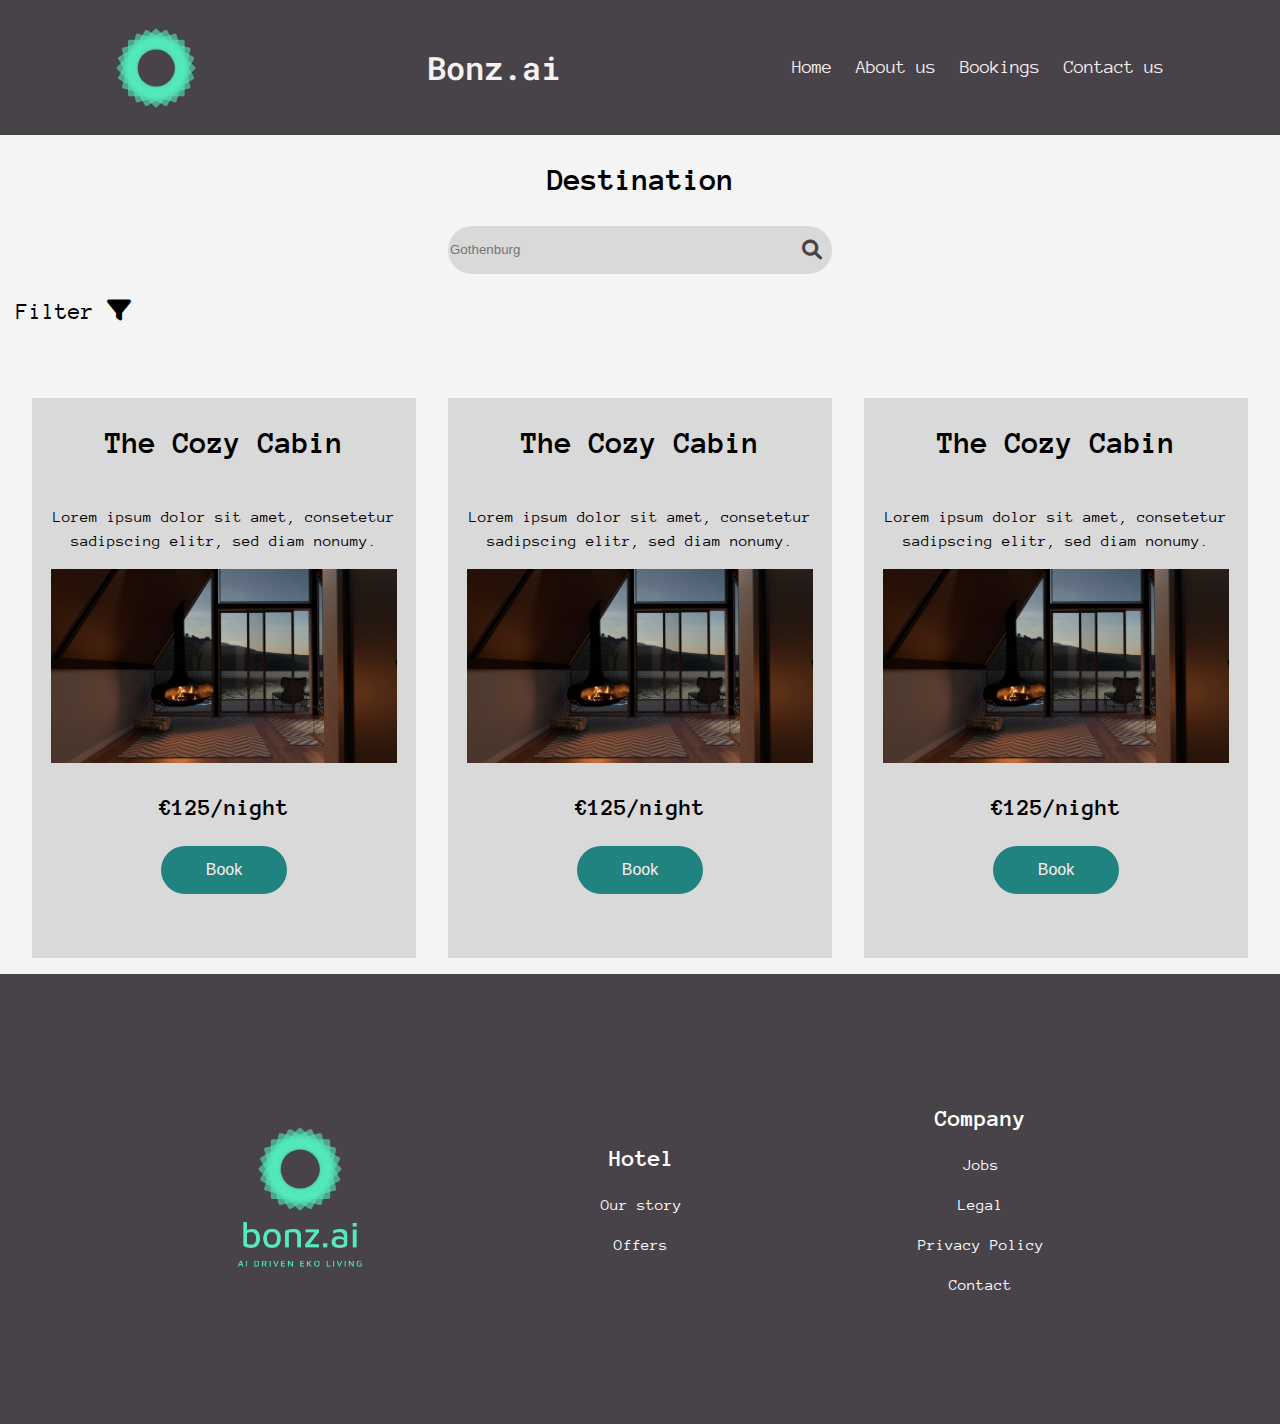
==== booking.html @ 39f3d205 "Set up booking site" ====
<!DOCTYPE html>
<html lang="en">
<head>
    <meta charset="UTF-8">
    <meta name="viewport" content="width=device-width, initial-scale=1.0">
    <title>Booking - Bonz.ai</title>
    <link rel="stylesheet" href="style.css">
    <link rel="preconnect" href="https://fonts.googleapis.com">
    <link rel="preconnect" href="https://fonts.gstatic.com" crossorigin>
    <link href="https://fonts.googleapis.com/css2?family=Anonymous+Pro:ital,wght@0,400;0,700;1,400;1,700&family=Roboto+Mono:ital,wght@0,100..700;1,100..700&display=swap" rel="stylesheet">
    <link rel="stylesheet" href="https://cdnjs.cloudflare.com/ajax/libs/font-awesome/6.0.0-beta3/css/all.min.css"></head>
<body>
    <header>
        <img src="logo/bonz.ai-logo-color-symbol.png" alt="Bonz.ai logo" class="logo">

        <h1 class="roboto-mono-font">Bonz.ai</h1>


        <section class="nav-container">

            <nav class="desktop-nav">
                <a href="#">Home</a>
                <a href="#">About us</a>
                <a href="#">Bookings</a>
                <a href="#">Contact us</a>
            </nav>

            <nav class="mobile-nav">
                <a href="#">Home</a>
                <a href="#">About us</a>
                <a href="#">Bookings</a>
                <a href="#">Contact us</a>
            </nav>

            <button class="hamburger">
                <aside class="bar"></aside>
            </button>
        </section>

    </header>

    <main>
        <section class="destination-container">

            <h1>Destination</h1>
            <aside class="booking-search-bar-container">

                <input type="text" placeholder="Gothenburg" class="booking-search-bar">
                <i class="fa fa-search search-icon"></i>
            </aside>

            
        </section>
        <section class="filter-container">
                <h2>Filter <i class="fa-solid fa-filter"></i></h2>
        </section>

        <section class="booking-container">

            <article class="booking-block">
                <h1>The Cozy Cabin</h1>
                <p>Lorem ipsum dolor sit amet, consetetur sadipscing elitr, sed diam nonumy.</p>
    
                <aside>
                    <img src="/photos/08-night.jpg" alt="Cozy cabin picture">
                    <h2>€125/night</h2>
                </aside>
                <button class="button">Book</button>
    
            </article>
            <article class="booking-block">
                <h1>The Cozy Cabin</h1>
                <p>Lorem ipsum dolor sit amet, consetetur sadipscing elitr, sed diam nonumy.</p>
    
                <aside>
                    <img src="/photos/08-night.jpg" alt="Cozy cabin picture">
                    <h2>€125/night</h2>
                </aside>
                <button class="button">Book</button>
    
            </article>
            <article class="booking-block">
                <h1>The Cozy Cabin</h1>
                <p>Lorem ipsum dolor sit amet, consetetur sadipscing elitr, sed diam nonumy.</p>
    
                <aside>
                    <img src="/photos/08-night.jpg" alt="Cozy cabin picture">
                    <h2>€125/night</h2>
                </aside>
                <button class="button">Book</button>
    
            </article>
        </section>
    </main>

    <footer>
        <img src="/logo/bonz.ai-logo-color-portrait-full.png" alt="Bonz.ai logo in footer" class="footer-logo">

        <section class="footer-hotel">

            <h1>Hotel</h1>
            <h2>Our story</h2>
            <h2>Offers</h2>

        </section>
        <section class="footer-company">

            <h1>Company</h1>
            <h2>Jobs</h2>
            <h2>Legal</h2>
            <h2>Privacy Policy</h2>
            <h2>Contact</h2>

        </section>
    </footer>
    
    <script src="script.js"></script>
</body>
</html>
---- style.css ----
html,body{
    margin: 0;
    padding: 0;
    font-family: 'Anonymous Pro', monospace;
    font-size: 16px;
    line-height: 1.5;
    background-color: #f4f4f4;
    font-weight: 400;
    font-style: normal;
    text-rendering: optimizeLegibility;
    -webkit-font-smoothing: antialiased;
    -moz-osx-font-smoothing: grayscale;
    overflow-y: scroll;
    overflow-x: hidden;
}

:root{
    --white: #F7F0F0;
    --light-green: #54EABC;
    --black: rgb(72, 67, 73);
    --black-transparent: rgba(72, 67, 73, 0.5);
    --red: #FF1F2E;
    --dark-green: #218380;
}

/* BEM */

.button{
    background-color: var(--dark-green);
    width: 60%;
    height: 3rem;
    color: var(--white);
    border-radius: 999px;
    border: none;
    font-size: 16px;
    margin-bottom: 4rem;
    cursor: pointer;
}

.booking-block{
    display: flex;
    flex-direction: column;
    align-items: center;
    justify-content: space-evenly;
    width: 90%;
    background-color: #d9d9d9;
    text-align: center;
    margin-top: 2rem;
}
.booking-block img{
    width: 90%;
    object-fit:fill
}

/* REUSABLE */

.no-gap{
    margin: 0;
    padding: 0;
    gap: 0;
}
.flex{
    display: flex;
}

.color-green{
    color: var(--light-green);
}

.margin-left-right{
    margin-left: 1rem;
    margin-right: 1rem;
}

.none{
    display: none;
}
/* HEADER */

header{
    height: 15vh;
    width:100%;
    background-color: #484349;
    display: flex;
    align-items: center;
    justify-content: space-around;

    
}

header h1{
    color: var(--white);
    font-weight: 400;
    z-index: 99;
}

.logo{
    height: 80px;
    width: 80px;
    z-index: 99;
}


.hamburger{
    position: relative;
    display: block;
    width: 45px;
    cursor: pointer;
    appearance: none;
    background: none;
    outline: none;
    border: none;
    z-index: 99;
}

.hamburger .bar, .hamburger:after, .hamburger:before{
    content:'';
    display: block;
    width: 100%;
    height:5px;
    background-color: var(--white);
    margin: 6px 0px;
    transition:0.4s;
}
.hamburger.is-active:before{
    transform: rotate(-45deg) translate(-9px, 6px);
}
.hamburger.is-active .bar{
    opacity: 0;
}
.hamburger.is-active:after{
    transform: rotate(45deg) translate(-9px, -6px);
}

.mobile-nav{
    display: block;
    position: fixed;
    top:0;
    left: 100%;
    width: 100%;
    min-height: 100vh;
    z-index: 99;
    background-color: var(--black);
    padding-top: 15vh;
    transition: 0.4s;
}
.mobile-nav.is-active{
    left: 0;
}
.mobile-nav a{
    display: block;
    text-decoration: none;
    color: var(--white);
    font-family: 'Anonymous Pro', monospace;
    text-align: center;
    padding: 8px;
    width: fit-content;
    margin: 0 auto 16px;
}
.mobile-nav a:hover{
    cursor: pointer;
    color: var(--dark-green);
    transform: 0.4s;
}

.desktop-nav{
    display: flex;
    align-items: center;
    justify-content: space-between;
    gap: 1.5rem;
    display: none;
}
.desktop-nav a{
    text-decoration: none;
    color: var(--white);
}

/* MAIN LANDINGPAGE */

.background-image{
    position: fixed;
    top:0;
    left: 0;
    width: 100%;
    height: 100vh;
    z-index: -1;

}

main{

    height: fit-content;
    width: 100%;
    display: flex;
    flex-direction: column;
    align-items: center;

    
}

.landing-page{
    background-image: url("/photos/09-night.jpg");
    background-repeat: no-repeat;
    background-size:cover;
    background-position: center;
    color: var(--white);
    width: 100%;
    height:85vh;
    text-align: center;
    display: flex;
    justify-content: space-around;
    flex-direction: column;
    align-items: center;
    z-index: 98;
}

.landing-page-title h2{
    text-shadow: -1px -1px 0 var(--black), 1px -1px 0 var(--black), -1px 1px 0 var(--black), 1px 1px 0 var(--black);
}

.button button{
    width: 100%;
    height: 100%;
}

.about-us{
    display: flex;
    flex-direction: column;
    color: var(--black);
    text-align: center;
    align-items: center;
    justify-content: space-between;
    height: 100vh;
}

/* MAIN BOOKING */

.destination-container{
    width: 100%;
    display: flex;
    flex-direction: column;
    align-items: center;
    justify-content: space-evenly;
}

.booking-search-bar-container{
    width: 60%;
    display: inline-block;
    align-items: center;
    justify-content: center;
    position: relative;
}
.booking-search-bar{
    border-radius: 9999px;
    border: none;
    background-color: #D9D9D9;
    width: 100%;
    height:3rem;
    padding-right: 40px;
    box-sizing: border-box;

}
.search-icon{
    position: absolute;
    right: 10px;
    top:50%;
    transform: translateY(-50%);
    font-size: 20px;
    pointer-events: none;
    color: var(--black);
}
.filter-container{
    display: flex;
    align-items: center;
    justify-content: flex-start;
    width: 100%;
    padding-left: 2rem;
}
.filter-container h2{
    font-weight: 400;
}

.booking-container{
    display: flex;
    flex-direction: column;
    align-items: center;
    justify-content: space-evenly;
    width: 100%;
    height: fit-content;
}


/* FOOTER */

footer{
    background-color: var(--black);
    display: flex;
    flex-direction: column;
    align-items: center;
    justify-content: space-evenly;
    color: white;
    text-align: center;
    height: 90vh;
}

.footer-logo{
    width: 20%;
}

footer h1{
    font-size: 1.5rem;
    margin-bottom: 1rem;
    font-weight: 700;
}
footer h2{
    font-size: 1rem;
    margin-bottom: 1rem;
    font-weight: 400;
}




@media screen and (min-width: 576px){
    .booking-search-bar-container{
        width: 50%;
    }
}
@media screen and (min-width: 768px){
    .booking-search-bar-container{
        width: 40%;
    }

}

@media screen and (min-width: 992px){
    header a{
        font-size: 1.2rem;
    }
    .mobile-nav, .hamburger{
        display: none;
    }
    .desktop-nav{
        display: flex;
    }
    .button{
        width: 33%;
    }
    .about-us{
        width: 60vh;
    }
    footer{
        height: 50vh;
        display: flex;
        flex-direction: row;
    }
    .footer-logo{
        width: 10%;
    }

    /* BOOKING */

    .booking-search-bar-container{
        width: 30%;
    }
    
    .booking-block{
        flex-direction: column;
        width: 30%;
        background-color: #d9d9d9;
        text-align: center;
        margin-top: 2rem;
    }
    .booking-block img{
        width: 90%;
        object-fit:fill
    }
    .booking-container{
        flex-direction: row;
        padding: 1rem;
    }
}


/* FONTS */

.anonymous-pro-regular {
    font-family: "Anonymous Pro", monospace;
    font-weight: 400;
    font-style: normal;
  }
  
  .anonymous-pro-bold {
    font-family: "Anonymous Pro", monospace;
    font-weight: 700;
    font-style: normal;
  }
  
  .anonymous-pro-regular-italic {
    font-family: "Anonymous Pro", monospace;
    font-weight: 400;
    font-style: italic;
  }
  
  .anonymous-pro-bold-italic {
    font-family: "Anonymous Pro", monospace;
    font-weight: 700;
    font-style: italic;
  }



.roboto-mono-font {
  font-family: "Roboto Mono", monospace;
  font-optical-sizing: auto;
  font-weight: 600;
  font-style: normal;
}

.material-symbols-outlined {
  font-variation-settings:
  'FILL' 0,
  'wght' 400,
  'GRAD' 0,
  'opsz' 24
}
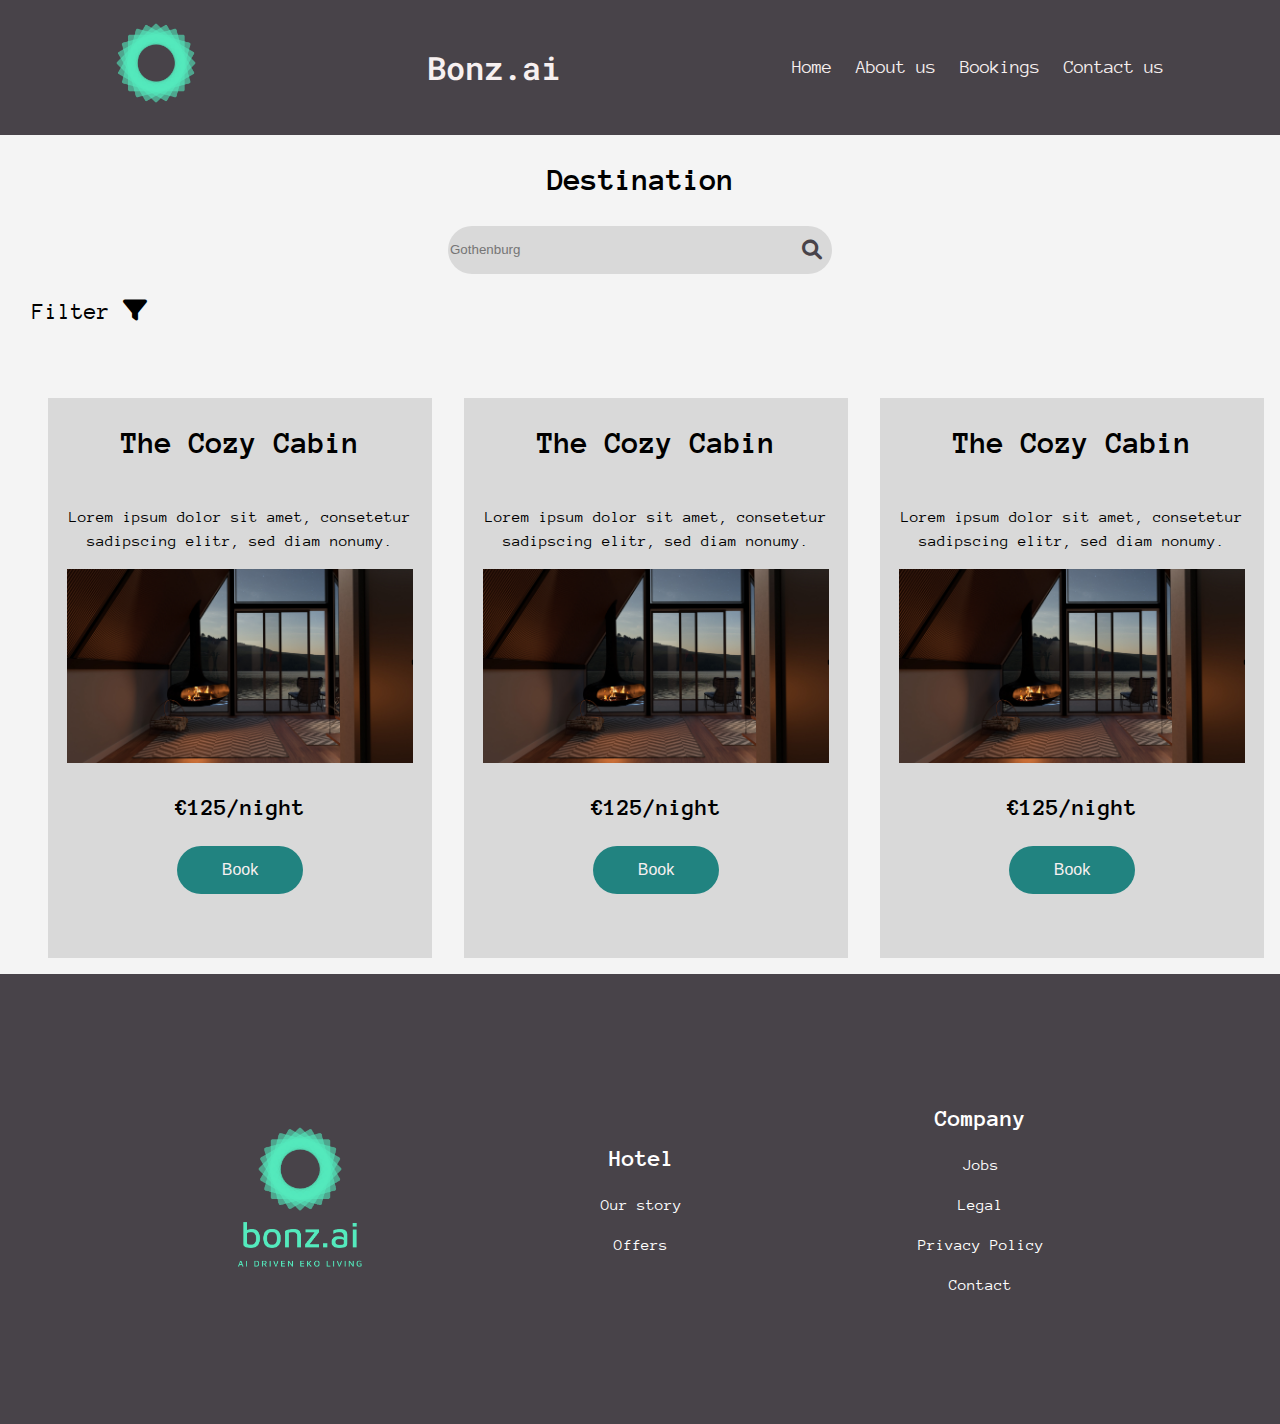
==== commit 42e6b056: "Set up basics for hotel page" ====
--- a/booking.html
+++ b/booking.html
@@ -11,7 +11,9 @@
     <link rel="stylesheet" href="https://cdnjs.cloudflare.com/ajax/libs/font-awesome/6.0.0-beta3/css/all.min.css"></head>
 <body>
     <header>
-        <img src="logo/bonz.ai-logo-color-symbol.png" alt="Bonz.ai logo" class="logo">
+        <a href="index.html">
+            <img src="logo/bonz.ai-logo-color-symbol.png" alt="Bonz.ai logo" class="logo">
+        </a>
 
         <h1 class="roboto-mono-font">Bonz.ai</h1>
 
--- a/style.css
+++ b/style.css
@@ -35,7 +35,12 @@
     font-size: 16px;
     margin-bottom: 4rem;
     cursor: pointer;
-}
+    text-decoration: none;
+    display: flex;
+    align-items: center;
+    justify-content: center;
+}
+
 
 .booking-block{
     display: flex;
@@ -187,7 +192,7 @@
 
 }
 
-main{
+/* main{
 
     height: fit-content;
     width: 100%;
@@ -196,7 +201,7 @@
     align-items: center;
 
     
-}
+} */
 
 .landing-page{
     background-image: url("/photos/09-night.jpg");
@@ -289,7 +294,33 @@
     height: fit-content;
 }
 
-
+/* MAIN HOTEL */
+
+.grid-container{
+    display: grid;
+    grid-template-columns: repeat(3, 1fr);
+    grid-template-rows: auto auto; 
+    gap: 1rem; 
+    padding: 1rem;
+    
+}
+.grid-item{
+    background-color: #D9D9D9;
+    display: flex;
+    flex-direction: column;
+    align-items: center;
+    justify-content: space-evenly;
+    padding: 1rem;
+    text-align: center;
+}
+.grid-item:nth-child(4){
+    grid-column: 1 / span 3;
+    grid-row: 2;
+}
+.grid-item img{
+    width: 100%;
+    object-fit: fill;
+}
 /* FOOTER */
 
 footer{
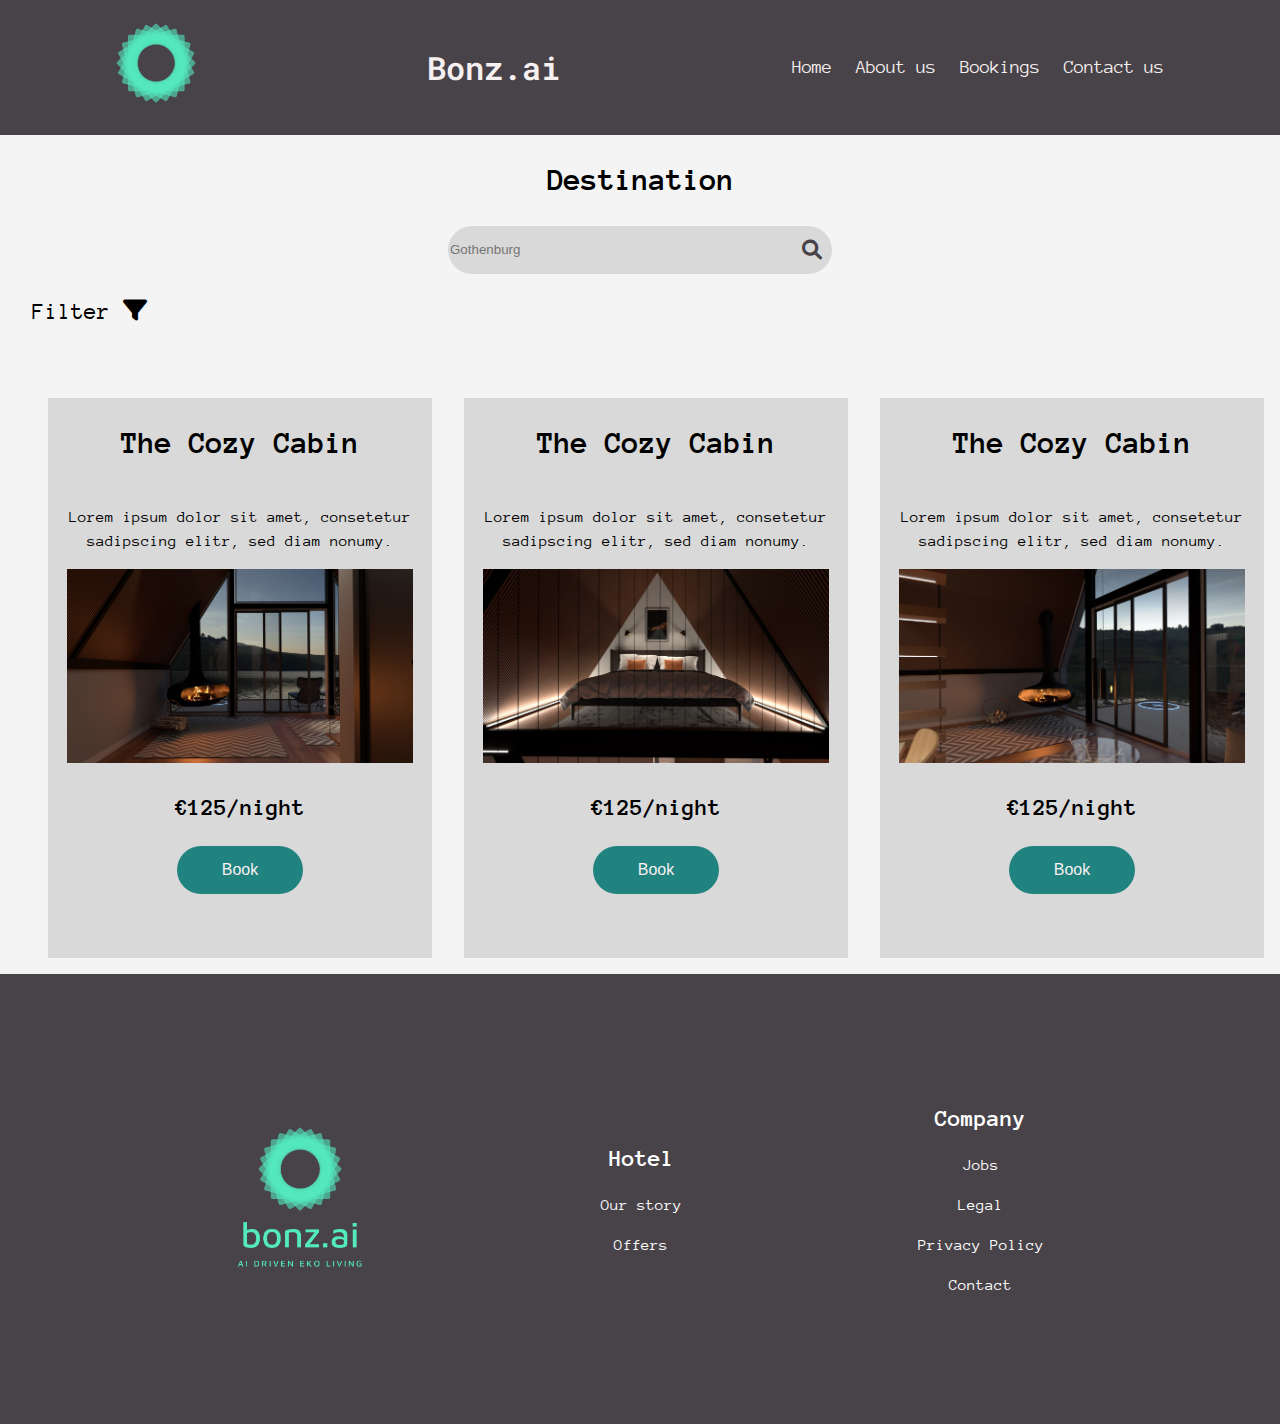
==== commit e646d484: "fixed the hotel site and some small fixes and changes" ====
--- a/booking.html
+++ b/booking.html
@@ -5,6 +5,7 @@
     <meta name="viewport" content="width=device-width, initial-scale=1.0">
     <title>Booking - Bonz.ai</title>
     <link rel="stylesheet" href="style.css">
+    <link rel="icon" href="website-icon.png">
     <link rel="preconnect" href="https://fonts.googleapis.com">
     <link rel="preconnect" href="https://fonts.gstatic.com" crossorigin>
     <link href="https://fonts.googleapis.com/css2?family=Anonymous+Pro:ital,wght@0,400;0,700;1,400;1,700&family=Roboto+Mono:ital,wght@0,100..700;1,100..700&display=swap" rel="stylesheet">
@@ -21,16 +22,16 @@
         <section class="nav-container">
 
             <nav class="desktop-nav">
-                <a href="#">Home</a>
-                <a href="#">About us</a>
-                <a href="#">Bookings</a>
+                <a href="index.html">Home</a>
+                <a href="hotel.html">About us</a>
+                <a href="booking.html">Bookings</a>
                 <a href="#">Contact us</a>
             </nav>
 
             <nav class="mobile-nav">
-                <a href="#">Home</a>
-                <a href="#">About us</a>
-                <a href="#">Bookings</a>
+                <a href="index.html">Home</a>
+                <a href="hotel.html">About us</a>
+                <a href="booking.html">Bookings</a>
                 <a href="#">Contact us</a>
             </nav>
 
@@ -75,7 +76,7 @@
                 <p>Lorem ipsum dolor sit amet, consetetur sadipscing elitr, sed diam nonumy.</p>
     
                 <aside>
-                    <img src="/photos/08-night.jpg" alt="Cozy cabin picture">
+                    <img src="/photos/04-night.jpg" alt="Cozy cabin picture">
                     <h2>€125/night</h2>
                 </aside>
                 <button class="button">Book</button>
@@ -86,7 +87,7 @@
                 <p>Lorem ipsum dolor sit amet, consetetur sadipscing elitr, sed diam nonumy.</p>
     
                 <aside>
-                    <img src="/photos/08-night.jpg" alt="Cozy cabin picture">
+                    <img src="/photos/02-night.jpg" alt="Cozy cabin picture">
                     <h2>€125/night</h2>
                 </aside>
                 <button class="button">Book</button>
--- a/style.css
+++ b/style.css
@@ -80,6 +80,9 @@
 .none{
     display: none;
 }
+.text-center{
+    text-align: center;
+}
 /* HEADER */
 
 header{
@@ -298,12 +301,17 @@
 
 .grid-container{
     display: grid;
-    grid-template-columns: repeat(3, 1fr);
+    grid-template-columns: repeat(1, 4fr);
     grid-template-rows: auto auto; 
     gap: 1rem; 
     padding: 1rem;
     
 }
+.grid-container h2{
+    font-weight: 400;
+    font-size: 1.5rem;
+    margin-bottom: 1rem;
+}
 .grid-item{
     background-color: #D9D9D9;
     display: flex;
@@ -313,14 +321,13 @@
     padding: 1rem;
     text-align: center;
 }
-.grid-item:nth-child(4){
-    grid-column: 1 / span 3;
-    grid-row: 2;
-}
+
 .grid-item img{
     width: 100%;
+    height: 100%;
     object-fit: fill;
 }
+
 /* FOOTER */
 
 footer{
@@ -409,6 +416,32 @@
     .booking-container{
         flex-direction: row;
         padding: 1rem;
+    }
+    /* HOTEL */
+    .grid-container{
+        display: grid;
+        grid-template-columns: repeat(3, 1fr);
+        grid-template-rows: auto auto; 
+        gap: 1rem; 
+        padding: 1rem;
+        
+    }
+    .grid-item{
+        background-color: #D9D9D9;
+        display: flex;
+        flex-direction: column;
+        align-items: center;
+        justify-content: space-evenly;
+        padding: 1rem;
+        text-align: center;
+    }
+    .grid-item:nth-child(4){
+        grid-column: 1 / span 3;
+        grid-row: 2;
+    }
+    .grid-item img{
+        width: 100%;
+        object-fit: fill;
     }
 }
 
